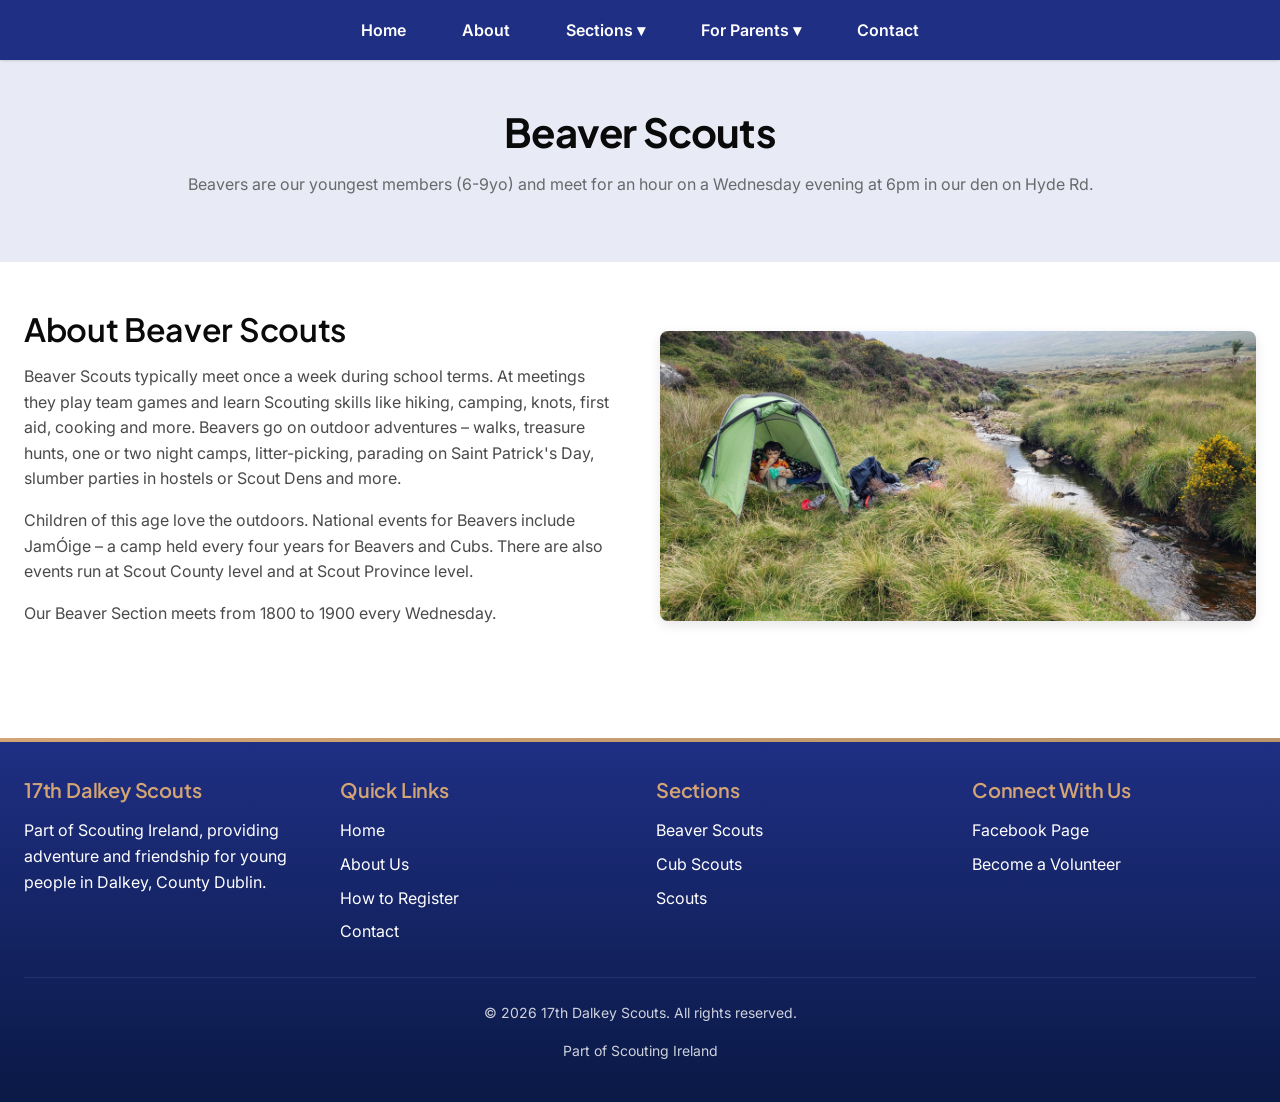
==== beaver-scouts.html @ eead5dc6 "first commit" ====
<!DOCTYPE html>
<html lang="en">
<head>
  <meta charset="UTF-8">
  <meta name="viewport" content="width=device-width, initial-scale=1.0">
  <meta name="description" content="Beaver Scouts at 17th Dalkey - Beavers are our youngest members (6-9yo) and meet for an hour on a Wednesday evening at 6pm in our den on Hyde Rd.">
  <meta name="keywords" content="Beaver Scouts, Dalkey Beavers, scouts age 6-8">
  <title>Beaver Scouts - 17th Dalkey Scouts</title>

  <!-- Favicon -->
  <link rel="icon" type="image/x-icon" href="images/favicon.ico">

  <!-- Fonts - Stripe-Level Typography -->
  <link rel="preconnect" href="https://fonts.googleapis.com">
  <link rel="preconnect" href="https://fonts.gstatic.com" crossorigin>
  <link href="https://fonts.googleapis.com/css2?family=Inter:wght@300;400;500;600;700&family=Plus+Jakarta+Sans:wght@400;500;600;700&display=swap" rel="stylesheet">

  <!-- CSS -->
  <link rel="stylesheet" href="css/main.css">
  <link rel="stylesheet" href="css/responsive.css">
</head>
<body>
  <!-- Header & Navigation -->
  <div id="header-placeholder"></div>

  <main role="main">
    <!-- Page Header -->
    <section class="section section--highlight">
      <div class="container text-center">
        <h1>Beaver Scouts</h1>
        <p class="text-muted">Beavers are our youngest members (6-9yo) and meet for an hour on a Wednesday evening at 6pm in our den on Hyde Rd.</p>
      </div>
    </section>

    <!-- About Beavers -->
    <section class="section">
      <div class="container">
        <div class="beaver-layout">
          <div class="beaver-content">
            <h2>About Beaver Scouts</h2>
            <p>Beaver Scouts typically meet once a week during school terms. At meetings they play team games and learn
            Scouting skills like hiking, camping, knots, first aid, cooking and more. Beavers go on outdoor adventures – walks,
            treasure hunts, one or two night camps, litter-picking, parading on Saint Patrick's Day, slumber parties in
            hostels or Scout Dens and more.</p>

            <p>Children of this age love the outdoors. National events for Beavers include JamÓige – a camp held every four
            years for Beavers and Cubs. There are also events run at Scout County level and at Scout Province level.</p>

            <p>Our Beaver Section meets from 1800 to 1900 every Wednesday.</p>
          </div>
          <div class="beaver-image">
            <img src="images/beavers.jpg" alt="Beaver Scouts in tent">
          </div>
        </div>
      </div>
      <style>
        .beaver-layout {
          display: grid;
          grid-template-columns: 1fr 1fr;
          gap: 40px;
          align-items: center;
        }
        .beaver-image img {
          width: 100%;
          height: auto;
          border-radius: var(--border-radius-lg);
          box-shadow: 0 4px 12px rgba(0,0,0,0.1);
        }
        @media (max-width: 768px) {
          .beaver-layout {
            grid-template-columns: 1fr;
            gap: 24px;
          }
          .beaver-image {
            order: -1;
          }
        }
      </style>
    </section>

  </main>

  <!-- Footer -->
  <div id="footer-placeholder"></div>

  <!-- JavaScript -->
  <script src="js/header-footer.js"></script>
  <script src="js/main.js"></script>
</body>
</html>
---- css/main.css ----
/* ===================================
   17th Dalkey Scouts - Main CSS
   Scout Traditional Theme
   =================================== */

/* ===================================
   CSS Custom Properties (Variables)
   =================================== */
:root {
  /* Colors - Stripe-Level Refined Palette */
  --color-primary: #1f2f84;
  --color-primary-dark: #0a1945;
  --color-secondary: #FFFFFF;
  --color-secondary-alt: #FAFAFA;
  --color-accent: #D4A574;
  --color-accent-dark: #B8956A;
  --color-highlight: #E8EAF6;
  --color-text: #0a0a0a;
  --color-text-primary: #0a0a0a;
  --color-text-secondary: #4a4a4a;
  --color-text-tertiary: #737373;
  --color-text-light: #424242;
  --color-border: #E0E0E0;
  --border-subtle: rgba(0, 0, 0, 0.06);
  --border-default: rgba(0, 0, 0, 0.1);
  --border-strong: rgba(0, 0, 0, 0.15);

  /* Subtle gradients */
  --gradient-primary: linear-gradient(135deg, #1f2f84 0%, #2a3f9a 100%);
  --gradient-subtle: linear-gradient(180deg, rgba(31, 47, 132, 0.02) 0%, transparent 100%);

  /* Typography - Stripe-Level Font Pairing */
  --font-display: 'Plus Jakarta Sans', -apple-system, BlinkMacSystemFont, 'Segoe UI', Roboto, sans-serif;
  --font-heading: 'Plus Jakarta Sans', -apple-system, BlinkMacSystemFont, 'Segoe UI', Roboto, sans-serif;
  --font-body: 'Inter', -apple-system, BlinkMacSystemFont, 'Segoe UI', Roboto, sans-serif;

  /* Typography Scale - Refined */
  --text-xs: 0.75rem;   /* 12px - captions, labels */
  --text-sm: 0.875rem;  /* 14px - secondary text */
  --text-base: 1rem;    /* 16px - body */
  --text-lg: 1.125rem;  /* 18px - lead paragraphs */
  --text-xl: 1.25rem;   /* 20px - card titles */
  --text-2xl: 1.5rem;   /* 24px - section headings */
  --text-3xl: 2rem;     /* 32px - page headings */
  --text-4xl: 2.5rem;   /* 40px - hero heading */
  --text-5xl: 3rem;     /* 48px - large hero */

  /* Font Weights - More granular */
  --font-light: 300;
  --font-normal: 400;
  --font-medium: 500;
  --font-semibold: 600;
  --font-bold: 700;

  /* Spacing */
  --spacing-xs: 0.5rem;
  --spacing-sm: 1rem;
  --spacing-md: 1.5rem;
  --spacing-lg: 2rem;
  --spacing-xl: 2.5rem;
  --spacing-2xl: 3rem;
  --spacing-hero: 4rem;

  /* Layout */
  --max-width: 1200px;
  --header-height: 60px;

  /* Border Radius - Refined */
  --radius-sm: 4px;   /* Small elements, badges */
  --radius-md: 6px;   /* Buttons, inputs */
  --radius-lg: 8px;   /* Cards */
  --radius-xl: 12px;  /* Large cards, hero elements */
  --border-radius: var(--radius-sm);
  --border-radius-lg: var(--radius-lg);

  /* Border Widths */
  --border-width: 1px;
  --border-width-strong: 1.5px;

  /* Multi-Layered Shadow System - Stripe-Level */
  --shadow-sm: 0 1px 2px 0 rgba(0, 0, 0, 0.05);
  --shadow-md: 0 1px 3px 0 rgba(0, 0, 0, 0.1), 0 1px 2px -1px rgba(0, 0, 0, 0.1);
  --shadow-lg: 0 4px 6px -1px rgba(0, 0, 0, 0.1), 0 2px 4px -2px rgba(0, 0, 0, 0.1);
  --shadow-xl: 0 10px 15px -3px rgba(0, 0, 0, 0.1), 0 4px 6px -4px rgba(0, 0, 0, 0.1);

  /* Colored shadows for depth */
  --shadow-primary: 0 4px 14px 0 rgba(31, 47, 132, 0.15);
  --shadow-accent: 0 4px 14px 0 rgba(212, 165, 116, 0.25);

  /* Sophisticated Easing Curves */
  --ease-out: cubic-bezier(0.16, 1, 0.3, 1);
  --ease-quick: cubic-bezier(0.2, 0, 0.13, 1);
  --ease-spring: cubic-bezier(0.34, 1.56, 0.64, 1);

  /* Transitions */
  --transition: all 0.3s var(--ease-out);
  --transition-quick: all 0.2s var(--ease-quick);
}

/* ===================================
   CSS Reset & Base Styles
   =================================== */
* {
  margin: 0;
  padding: 0;
  box-sizing: border-box;
}

html {
  scroll-behavior: smooth;
}

body {
  font-family: var(--font-body);
  font-size: var(--text-base);
  line-height: 1.6;
  color: var(--color-text-secondary);
  background-color: var(--color-secondary);
  -webkit-font-smoothing: antialiased;
  -moz-osx-font-smoothing: grayscale;
}

/* ===================================
   Stripe-Level Entrance Animations
   =================================== */

/* Fade up - for content sections */
@keyframes fadeUp {
  from {
    opacity: 0;
    transform: translateY(20px);
  }
  to {
    opacity: 1;
    transform: translateY(0);
  }
}

/* Fade in - for subtle elements */
@keyframes fadeIn {
  from {
    opacity: 0;
  }
  to {
    opacity: 1;
  }
}

/* Apply to sections */
.section {
  animation: fadeUp 0.6s var(--ease-out);
}

/* Stagger children - for card grids */
.programs > .card {
  animation: fadeUp 0.6s var(--ease-out) both;
}

.programs > .card:nth-child(1) { animation-delay: 0ms; }
.programs > .card:nth-child(2) { animation-delay: 100ms; }
.programs > .card:nth-child(3) { animation-delay: 200ms; }
.programs > .card:nth-child(4) { animation-delay: 300ms; }

/* Respect prefers-reduced-motion */
@media (prefers-reduced-motion: reduce) {
  *,
  *::before,
  *::after {
    animation-duration: 0.01ms !important;
    animation-iteration-count: 1 !important;
    transition-duration: 0.01ms !important;
  }
}

/* Typography - Stripe-Level Refined */
h1, h2, h3, h4, h5, h6 {
  font-family: var(--font-heading);
  font-weight: var(--font-bold);
  line-height: 1.2;
  color: var(--color-text-primary);
  margin-bottom: var(--spacing-sm);
  letter-spacing: -0.01em;
}

h1 {
  font-size: var(--text-4xl);
  font-weight: var(--font-bold);
  letter-spacing: -0.02em;
}
h2 {
  font-size: var(--text-3xl);
  font-weight: var(--font-semibold);
  letter-spacing: -0.01em;
}
h3 {
  font-size: var(--text-2xl);
  font-weight: var(--font-semibold);
}
h4 {
  font-size: var(--text-xl);
  font-weight: var(--font-semibold);
}
h5 {
  font-size: var(--text-lg);
  font-weight: var(--font-medium);
}
h6 {
  font-size: var(--text-base);
  font-weight: var(--font-medium);
}

p {
  margin-bottom: var(--spacing-sm);
}

a {
  color: var(--color-primary);
  text-decoration: none;
  transition: var(--transition-quick);
}

a:hover,
a:focus {
  color: var(--color-accent);
}

img {
  max-width: 100%;
  height: auto;
  display: block;
}

ul, ol {
  list-style: none;
  margin-bottom: var(--spacing-sm);
}

/* ===================================
   Layout & Container
   =================================== */
.container {
  width: 100%;
  max-width: var(--max-width);
  margin: 0 auto;
  padding: 0 var(--spacing-md);
}

.container--narrow {
  max-width: 800px;
}

.section {
  padding: var(--spacing-2xl) 0;
}

.section--alt {
  background-color: var(--color-secondary-alt);
  padding: var(--spacing-2xl) 0;
}

.section--highlight {
  background-color: var(--color-highlight);
}

/* ===================================
   Header & Navigation
   =================================== */
.header {
  background-color: var(--color-primary);
  color: var(--color-secondary);
  height: var(--header-height);
  position: sticky;
  top: 0;
  z-index: 1000;
  box-shadow: var(--shadow-md);
}

.header__container {
  display: flex;
  align-items: center;
  justify-content: center;
  height: 100%;
}

/* Navigation */
.nav {
  display: flex;
  align-items: center;
  justify-content: center;
  height: 100%;
}

.nav__list {
  display: flex;
  align-items: center;
  gap: var(--spacing-md);
  height: 100%;
  margin: 0;
  padding: 0;
}

.nav__item {
  display: flex;
  align-items: center;
  height: 100%;
  margin: 0;
  padding: 0;
}

.nav__link {
  color: var(--color-secondary);
  font-weight: var(--font-semibold);
  padding: 0 var(--spacing-sm);
  border-radius: var(--radius-md);
  transition: var(--transition-quick);
  line-height: 1.2;
  display: inline-flex;
  align-items: center;
  height: auto;
  transform: translateY(1px);
}

.nav__link:hover,
.nav__link:focus {
  background-color: rgba(255, 255, 255, 0.1);
  color: var(--color-accent);
}

.nav__toggle {
  display: none;
  flex-direction: column;
  gap: 4px;
  background: none;
  border: none;
  cursor: pointer;
  padding: var(--spacing-xs);
}

.nav__toggle span {
  display: block;
  width: 25px;
  height: 3px;
  background-color: var(--color-secondary);
  border-radius: 2px;
  transition: var(--transition-quick);
}

/* Dropdown */
.nav__item--dropdown {
  position: relative;
}

.nav__dropdown {
  position: absolute;
  top: 100%;
  left: 0;
  min-width: 220px;
  background-color: var(--color-secondary);
  border-radius: var(--radius-md);
  box-shadow: var(--shadow-lg);
  opacity: 0;
  visibility: hidden;
  transform: translateY(-10px);
  transition: var(--transition);
  padding: var(--spacing-sm) 0;
}

.nav__item--dropdown:hover .nav__dropdown,
.nav__item--dropdown:focus-within .nav__dropdown {
  opacity: 1;
  visibility: visible;
  transform: translateY(0);
}

.nav__dropdown-item {
  display: block;
  padding: var(--spacing-xs) var(--spacing-md);
  color: var(--color-text-secondary);
  transition: var(--transition-quick);
  white-space: nowrap;
}

.nav__dropdown-item:hover,
.nav__dropdown-item:focus {
  background-color: var(--color-highlight);
  color: var(--color-primary);
}

/* ===================================
   Hero Section - Stripe-Level Refinement
   =================================== */
.hero {
  background:
    linear-gradient(rgba(31, 47, 132, 0.75), rgba(31, 47, 132, 0.75)),
    url('../images/20180507_060626-scaled-e1653075268190.jpg');
  background-size: cover;
  background-position: center;
  color: var(--color-secondary);
  padding: var(--spacing-hero) 0;
  text-align: center;
  position: relative;
  overflow: hidden;
}

.hero::before {
  display: none;
}

.hero__content {
  position: relative;
  z-index: 1;
}

.hero__logo {
  max-width: 200px;
  margin: 0 auto var(--spacing-md);
}

.hero__title {
  font-family: var(--font-display);
  font-size: var(--text-5xl);
  font-weight: var(--font-bold);
  letter-spacing: -0.02em;
  line-height: 1.2;
  color: var(--color-secondary);
  margin-bottom: var(--spacing-sm);
  text-shadow: 0 2px 8px rgba(0, 0, 0, 0.1);
}

.hero__tagline {
  font-family: var(--font-body);
  font-size: var(--text-xl);
  font-weight: var(--font-normal);
  opacity: 0.95;
  max-width: 600px;
  margin: 0 auto var(--spacing-lg);
  line-height: 1.5;
}

.hero__cta {
  display: inline-block;
  background-color: var(--color-accent);
  color: var(--color-secondary);
  padding: var(--spacing-sm) var(--spacing-lg);
  border-radius: var(--radius-md);
  font-weight: var(--font-semibold);
  transition: var(--transition-quick);
  border: 2px solid var(--color-accent);
}

.hero__cta:hover,
.hero__cta:focus {
  background-color: var(--color-accent-dark);
  border-color: var(--color-accent-dark);
  color: var(--color-secondary);
}

/* ===================================
   Cards - Stripe-Level Refinement
   =================================== */
.card {
  background-color: var(--color-secondary);
  border-radius: var(--radius-lg);
  padding: 2rem;
  border: var(--border-width) solid var(--border-subtle);
  box-shadow:
    0 1px 3px rgba(0, 0, 0, 0.05),
    0 1px 2px rgba(0, 0, 0, 0.05);
  transition: all 0.3s var(--ease-out);
  height: 100%;
  position: relative;
  overflow: hidden;
  display: flex;
  flex-direction: column;
}

/* Subtle top highlight */
.card::before {
  content: '';
  position: absolute;
  top: 0;
  left: 0;
  right: 0;
  height: 1px;
  background: linear-gradient(90deg,
    transparent,
    rgba(31, 47, 132, 0.1),
    transparent);
  z-index: 2;
}

.card:hover {
  box-shadow:
    0 4px 6px rgba(0, 0, 0, 0.04),
    0 12px 24px rgba(0, 0, 0, 0.04);
  transform: translateY(-4px);
  border-color: rgba(31, 47, 132, 0.1);
}

/* Card Image */
.card__image-wrapper {
  width: 100%;
  height: 200px;
  overflow: hidden;
  border-radius: var(--radius-md);
  margin-bottom: var(--spacing-md);
  position: relative;
}

.card__image {
  width: 100%;
  height: 100%;
  object-fit: cover;
  transition: transform 0.4s var(--ease-out);
}

.card:hover .card__image {
  transform: scale(1.05);
}

.card__title {
  font-family: var(--font-heading);
  font-size: var(--text-xl);
  font-weight: var(--font-semibold);
  color: var(--color-text-primary);
  margin-bottom: var(--spacing-sm);
  letter-spacing: -0.01em;
}

.card__content {
  font-size: var(--text-base);
  line-height: 1.6;
  color: var(--color-text-secondary);
  flex-grow: 1;
}

.card__meta {
  display: flex;
  justify-content: center;
  gap: var(--spacing-md);
  margin-top: var(--spacing-md);
  padding-top: var(--spacing-md);
  border-top: var(--border-width) solid var(--border-default);
  font-size: var(--text-sm);
  color: var(--color-text-tertiary);
}

.card__meta-item {
  display: flex;
  align-items: center;
  gap: var(--spacing-xs);
}

.card__link {
  display: inline-block;
  margin-top: var(--spacing-md);
  color: var(--color-primary);
  font-weight: var(--font-semibold);
  transition: var(--transition-quick);
}

.card__link:hover,
.card__link:focus {
  color: var(--color-accent);
}

/* ===================================
   Program Grid
   =================================== */
.programs {
  display: grid;
  grid-template-columns: repeat(auto-fit, minmax(300px, 1fr));
  gap: 1.5rem;
  margin-top: var(--spacing-lg);
}

.program-card {
  text-align: center;
}

.program-card__icon {
  font-size: 3rem;
  margin-bottom: var(--spacing-sm);
}

.program-card__age {
  display: inline-block;
  background-color: var(--color-highlight);
  color: var(--color-primary);
  padding: var(--spacing-xs) var(--spacing-sm);
  border-radius: var(--radius-xl);
  font-size: var(--text-sm);
  font-weight: var(--font-semibold);
  margin-bottom: var(--spacing-sm);
}

/* ===================================
   Buttons - Stripe-Level Interactions
   =================================== */
.btn {
  display: inline-block;
  padding: var(--spacing-sm) var(--spacing-lg);
  border-radius: var(--radius-md);
  font-weight: var(--font-semibold);
  text-align: center;
  transition: all 0.2s var(--ease-out);
  border: 2px solid transparent;
  cursor: pointer;
  position: relative;
  overflow: hidden;
}

.btn--primary {
  background-color: var(--color-primary);
  color: var(--color-secondary);
  border-color: var(--color-primary);
}

.btn--primary:hover,
.btn--primary:focus {
  box-shadow: var(--shadow-primary);
  transform: translateY(-1px);
  background-color: var(--color-primary-dark);
  border-color: var(--color-primary-dark);
  color: var(--color-secondary);
}

.btn--primary:active {
  transform: translateY(0);
  transition: all 0.1s var(--ease-quick);
  box-shadow: 0 1px 2px rgba(31, 47, 132, 0.2);
}

/* Button spacing */
.btn + .btn {
  margin-left: var(--spacing-md);
}

/* Button spacing at section ends */
.section .text-center > .btn:last-child {
  margin-bottom: var(--spacing-md);
}

.btn--accent {
  background-color: var(--color-accent);
  color: var(--color-secondary);
  border-color: var(--color-accent);
}

.btn--accent:hover,
.btn--accent:focus {
  box-shadow: var(--shadow-accent);
  transform: translateY(-1px);
  background-color: var(--color-accent-dark);
  border-color: var(--color-accent-dark);
  color: var(--color-secondary);
}

.btn--accent:active {
  transform: translateY(0);
  transition: all 0.1s var(--ease-quick);
  box-shadow: 0 1px 2px rgba(212, 165, 116, 0.2);
}

.btn--outline {
  background-color: transparent;
  color: var(--color-primary);
  border-color: var(--color-primary);
}

.btn--outline:hover,
.btn--outline:focus {
  box-shadow: var(--shadow-primary);
  transform: translateY(-1px);
  background-color: var(--color-primary);
  color: var(--color-secondary);
}

.btn--outline:active {
  transform: translateY(0);
  transition: all 0.1s var(--ease-quick);
  box-shadow: 0 1px 2px rgba(31, 47, 132, 0.15);
}

/* Focus states - visible but professional */
.btn:focus, input:focus {
  outline: none;
  box-shadow: 0 0 0 3px rgba(31, 47, 132, 0.1);
}

/* ===================================
   Facebook Feed Section
   =================================== */
/* ===================================
   Footer
   =================================== */
.footer {
  background: linear-gradient(180deg, var(--color-primary) 0%,
              var(--color-primary-dark) 100%);
  color: var(--color-secondary);
  padding: var(--spacing-xl) 0 var(--spacing-md);
  margin-top: var(--spacing-2xl);
  position: relative;
}

.footer::before {
  content: '';
  position: absolute;
  top: 0;
  left: 0;
  right: 0;
  height: 4px;
  background: linear-gradient(90deg, var(--color-accent) 0%,
              var(--color-accent-dark) 100%);
}

.footer__content {
  display: grid;
  grid-template-columns: repeat(auto-fit, minmax(250px, 1fr));
  gap: var(--spacing-lg);
  margin-bottom: var(--spacing-lg);
}

.footer__section-title {
  font-family: var(--font-heading);
  font-size: var(--text-xl);
  font-weight: var(--font-semibold);
  margin-bottom: var(--spacing-sm);
  color: var(--color-accent);
}

.footer__links {
  display: flex;
  flex-direction: column;
  gap: var(--spacing-xs);
}

.footer__link {
  color: var(--color-secondary);
  transition: var(--transition-quick);
  position: relative;
}

.footer__link::after {
  content: '';
  position: absolute;
  bottom: -2px;
  left: 0;
  width: 0;
  height: 2px;
  background-color: var(--color-accent);
  transition: width 0.3s var(--ease-out);
}

.footer__link:hover,
.footer__link:focus {
  color: var(--color-accent);
}

.footer__link:hover::after {
  width: 100%;
}

.footer__bottom {
  text-align: center;
  padding-top: var(--spacing-md);
  border-top: 1px solid rgba(255, 255, 255, 0.1);
  font-size: 0.875rem;
  opacity: 0.8;
}

/* ===================================
   Utility Classes
   =================================== */
.text-center {
  text-align: center;
}

.text-muted {
  color: var(--color-text-secondary);
  opacity: 0.8;
}

/* Spacing for text-centered content */
.text-center .mb-lg {
  margin-bottom: var(--spacing-lg);
}

.mt-md { margin-top: var(--spacing-md); }
.mt-lg { margin-top: var(--spacing-lg); }
.mt-xl { margin-top: var(--spacing-xl); }
.mt-2xl { margin-top: var(--spacing-2xl); }

.mb-md { margin-bottom: var(--spacing-md); }
.mb-lg { margin-bottom: var(--spacing-lg); }
.mb-xl { margin-bottom: var(--spacing-xl); }

/* Vertical spacing - xs size */
.mt-xs { margin-top: var(--spacing-xs); }
.mb-xs { margin-bottom: var(--spacing-xs); }

/* Horizontal spacing */
.mx-xs { margin-left: var(--spacing-xs); margin-right: var(--spacing-xs); }
.mx-sm { margin-left: var(--spacing-sm); margin-right: var(--spacing-sm); }
.mx-md { margin-left: var(--spacing-md); margin-right: var(--spacing-md); }

.ml-xs { margin-left: var(--spacing-xs); }
.mr-xs { margin-right: var(--spacing-xs); }

/* Padding utilities */
.px-xs { padding-left: var(--spacing-xs); padding-right: var(--spacing-xs); }
.px-sm { padding-left: var(--spacing-sm); padding-right: var(--spacing-sm); }
.px-md { padding-left: var(--spacing-md); padding-right: var(--spacing-md); }

.hidden {
  display: none !important;
}

.sr-only {
  position: absolute;
  width: 1px;
  height: 1px;
  padding: 0;
  margin: -1px;
  overflow: hidden;
  clip: rect(0, 0, 0, 0);
  white-space: nowrap;
  border: 0;
}
---- css/responsive.css ----
/* ===================================
   17th Dalkey Scouts - Responsive CSS
   Mobile-First Design
   =================================== */

/* ===================================
   Small Devices (phones, 576px and up)
   =================================== */
@media (max-width: 767px) {
  :root {
    --header-height: 60px;
  }

  h1 { font-size: var(--text-3xl); }
  h2 { font-size: var(--text-2xl); }
  h3 { font-size: var(--text-xl); }

  .container {
    padding: 0 var(--spacing-sm);
  }

  /* Mobile Navigation */
  .nav__toggle {
    display: flex;
  }

  /* Mobile Header Logo */
  .header__logo img {
    height: 80px;
  }

  .header__logo-text {
    font-size: 1.2rem;
  }

  .nav__list {
    position: fixed;
    top: var(--header-height);
    left: 0;
    right: 0;
    flex-direction: column;
    background-color: var(--color-primary);
    padding: var(--spacing-md);
    gap: 0;
    max-height: calc(100vh - var(--header-height));
    overflow-y: auto;
    transform: translateX(-100%);
    transition: transform 0.3s var(--ease-out);
  }

  .nav__list--active {
    transform: translateX(0);
  }

  .nav__item {
    width: 100%;
    border-bottom: 1px solid rgba(255, 255, 255, 0.1);
  }

  .nav__link {
    display: block;
    padding: var(--spacing-sm);
    width: 100%;
  }

  /* Mobile Dropdown */
  .nav__dropdown {
    position: static;
    box-shadow: none;
    opacity: 1;
    visibility: visible;
    transform: none;
    background-color: rgba(255, 255, 255, 0.05);
    padding: 0;
    display: none;
  }

  .nav__dropdown--active {
    display: block;
  }

  .nav__dropdown-item {
    padding-left: var(--spacing-lg);
  }

  /* Hero */
  .hero {
    padding: var(--spacing-lg) 0;
  }

  .hero__title {
    font-size: var(--text-4xl);
  }

  .hero__tagline {
    font-size: var(--text-lg);
  }

  .hero__logo {
    max-width: 150px;
  }

  .hero {
    padding: 60px 0;
  }

  /* Programs Grid */
  .programs {
    grid-template-columns: 1fr;
    gap: var(--spacing-md);
  }

  /* Card Images on Mobile */
  .card__image-wrapper {
    height: 180px;
  }

  .card {
    padding: 1.5rem;
  }

  /* Facebook Feed */
  .facebook-feed {
    margin: var(--spacing-lg) 0;
  }

  .facebook-feed__container {
    padding: var(--spacing-sm);
  }

  /* Footer */
  .footer__content {
    grid-template-columns: 1fr;
    gap: var(--spacing-md);
  }

  /* Buttons */
  .btn {
    width: 100%;
    padding: var(--spacing-sm) var(--spacing-md);
  }

  .btn + .btn {
    margin-left: 0;
    margin-top: var(--spacing-sm);
  }

  /* Section spacing */
  .section {
    padding: var(--spacing-lg) 0;
  }
}

/* ===================================
   Medium Devices (tablets, 768px and up)
   =================================== */
@media (min-width: 768px) and (max-width: 1023px) {
  h1 { font-size: var(--text-4xl); }
  h2 { font-size: var(--text-3xl); }

  .programs {
    grid-template-columns: repeat(2, 1fr);
  }
}

/* ===================================
   Large Devices (desktops, 1024px and up)
   =================================== */
@media (min-width: 1024px) {
  .hero__title {
    font-size: var(--text-5xl);
  }

  .hero__tagline {
    font-size: var(--text-xl);
  }
}

/* ===================================
   Extra Large Devices (large desktops, 1280px and up)
   =================================== */
@media (min-width: 1280px) {
  .container {
    max-width: 1400px;
  }
}

/* ===================================
   Touch Device Optimizations
   =================================== */
@media (hover: none) and (pointer: coarse) {
  .nav__link,
  .btn,
  .card__link {
    min-height: 44px;
    display: inline-flex;
    align-items: center;
  }

  .nav__dropdown {
    transition: none;
  }
}

/* ===================================
   Print Styles
   =================================== */
@media print {
  .header,
  .footer,
  .hero__cta,
  .nav,
  .facebook-feed,
  .btn {
    display: none !important;
  }

  body {
    font-size: 12pt;
    line-height: 1.5;
    color: #000;
  }

  .card {
    break-inside: avoid;
    box-shadow: none;
    border: 1px solid #ddd;
  }

  a {
    color: #000;
    text-decoration: underline;
  }

  a[href^="http"]::after {
    content: " (" attr(href) ")";
    font-size: 0.8em;
  }
}

/* ===================================
   Reduced Motion
   =================================== */
@media (prefers-reduced-motion: reduce) {
  *,
  *::before,
  *::after {
    animation-duration: 0.01ms !important;
    animation-iteration-count: 1 !important;
    transition-duration: 0.01ms !important;
  }
}

/* ===================================
   High Contrast Mode
   =================================== */
@media (prefers-contrast: high) {
  :root {
    --color-border: #000;
  }

  .card {
    border-width: 2px;
  }

  .btn {
    border-width: 2px;
  }
}
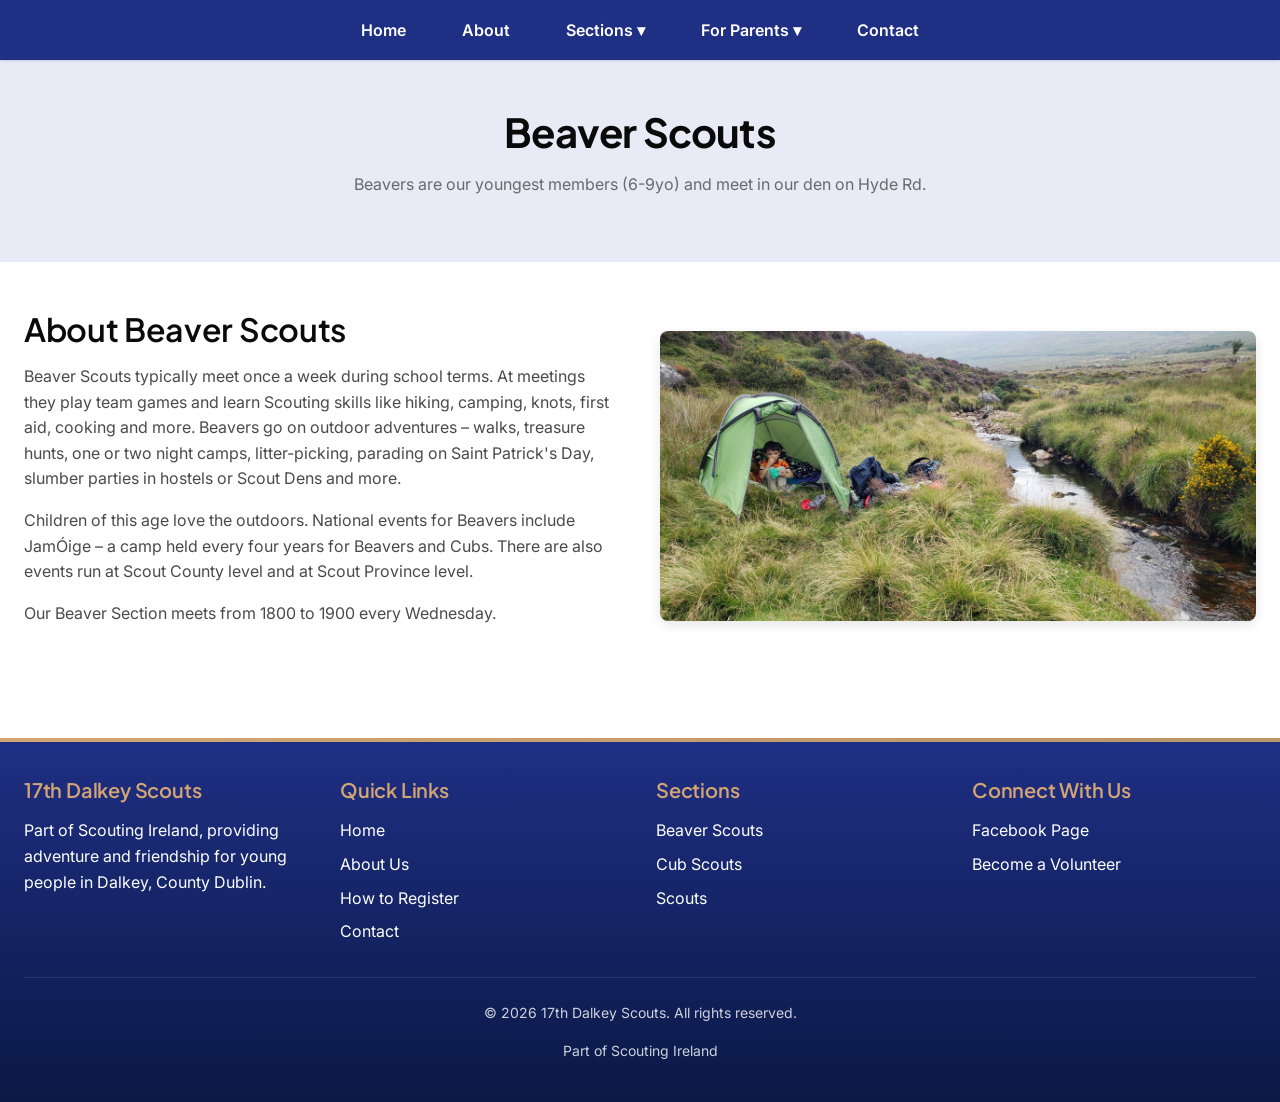
==== commit 4a70f2b3: "Updated references to ventures now that the section is open" ====
--- a/beaver-scouts.html
+++ b/beaver-scouts.html
@@ -28,7 +28,7 @@
     <section class="section section--highlight">
       <div class="container text-center">
         <h1>Beaver Scouts</h1>
-        <p class="text-muted">Beavers are our youngest members (6-9yo) and meet for an hour on a Wednesday evening at 6pm in our den on Hyde Rd.</p>
+        <p class="text-muted">Beavers are our youngest members (6-9yo) and meet in our den on Hyde Rd.</p>
       </div>
     </section>
 
--- a/css/main.css
+++ b/css/main.css
@@ -334,6 +334,8 @@
   border: none;
   cursor: pointer;
   padding: var(--spacing-xs);
+  position: relative;
+  z-index: 10000;
 }
 
 .nav__toggle span {
--- a/css/responsive.css
+++ b/css/responsive.css
@@ -19,9 +19,93 @@
     padding: 0 var(--spacing-sm);
   }
 
+  /* Mobile Header */
+  .header {
+    position: sticky;
+  }
+
+  .header__container {
+    justify-content: flex-start;
+  }
+
   /* Mobile Navigation */
   .nav__toggle {
     display: flex;
+  }
+
+  /* Hide desktop nav on mobile */
+  .nav {
+    display: none;
+  }
+
+  /* Mobile Navigation */
+  .mobile-nav {
+    display: none;
+    background-color: var(--color-primary);
+    padding: var(--spacing-md);
+  }
+
+  .mobile-nav--active {
+    display: block;
+  }
+
+  .mobile-nav__list {
+    list-style: none;
+    margin: 0;
+    padding: 0;
+    display: flex;
+    flex-direction: column;
+    gap: 0;
+  }
+
+  .mobile-nav__item {
+    border-bottom: 1px solid rgba(255, 255, 255, 0.1);
+  }
+
+  .mobile-nav__link {
+    display: block;
+    padding: var(--spacing-sm);
+    color: var(--color-secondary);
+    text-decoration: none;
+    font-weight: var(--font-semibold);
+    transition: background-color 0.2s;
+    background-color: transparent;
+    border: none;
+    width: 100%;
+    text-align: left;
+    font-family: var(--font-body);
+    font-size: var(--text-base);
+  }
+
+  .mobile-nav__link:hover {
+    background-color: rgba(255, 255, 255, 0.1);
+  }
+
+  /* Mobile Dropdown */
+  .mobile-nav__dropdown {
+    display: none;
+    list-style: none;
+    margin: 0;
+    padding: 0;
+    background-color: rgba(0, 0, 0, 0.2);
+  }
+
+  .mobile-nav__dropdown--active {
+    display: block;
+  }
+
+  .mobile-nav__sublink {
+    display: block;
+    padding: var(--spacing-sm) var(--spacing-sm) var(--spacing-sm) var(--spacing-lg);
+    color: var(--color-secondary);
+    text-decoration: none;
+    font-weight: var(--font-medium);
+    transition: background-color 0.2s;
+    background-color: transparent;
+  }
+
+  .mobile-nav__sublink:hover {
+    background-color: rgba(255, 255, 255, 0.1);
   }
 
   /* Mobile Header Logo */
@@ -44,12 +128,11 @@
     gap: 0;
     max-height: calc(100vh - var(--header-height));
     overflow-y: auto;
-    transform: translateX(-100%);
-    transition: transform 0.3s var(--ease-out);
+    display: none;
   }
 
   .nav__list--active {
-    transform: translateX(0);
+    display: flex;
   }
 
   .nav__item {
@@ -267,3 +350,16 @@
     border-width: 2px;
   }
 }
+
+/* ===================================
+   Desktop - Show desktop nav, hide mobile nav
+   =================================== */
+@media (min-width: 768px) {
+  .mobile-nav {
+    display: none !important;
+  }
+
+  .nav {
+    display: flex;
+  }
+}
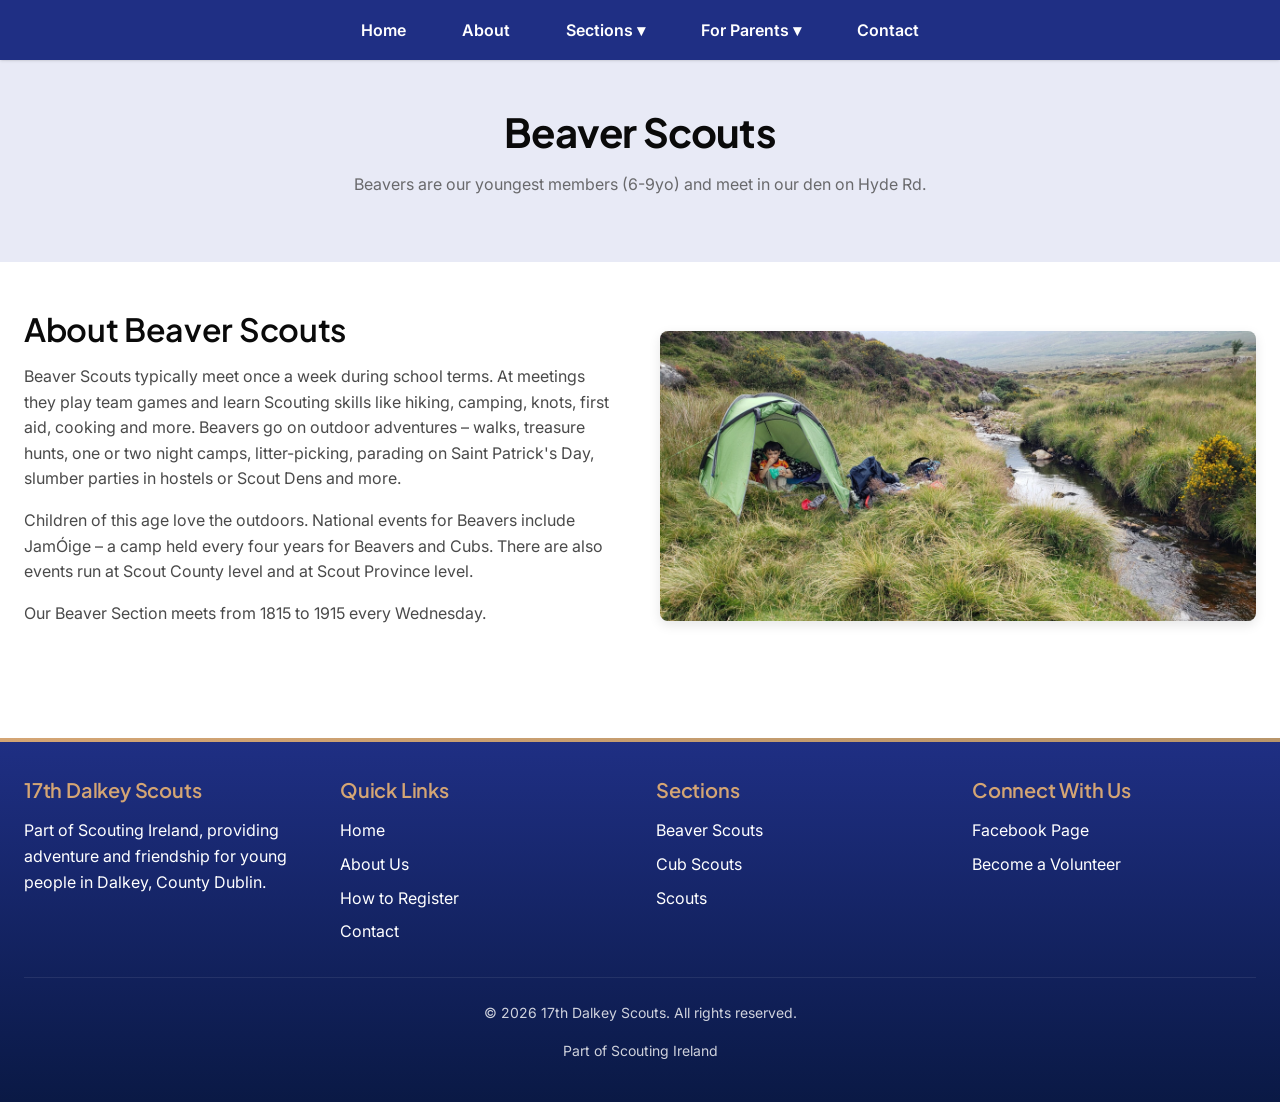
==== commit a1c8915a: "updating times for beavers and scouts" ====
--- a/beaver-scouts.html
+++ b/beaver-scouts.html
@@ -3,7 +3,7 @@
 <head>
   <meta charset="UTF-8">
   <meta name="viewport" content="width=device-width, initial-scale=1.0">
-  <meta name="description" content="Beaver Scouts at 17th Dalkey - Beavers are our youngest members (6-9yo) and meet for an hour on a Wednesday evening at 6pm in our den on Hyde Rd.">
+  <meta name="description" content="Beaver Scouts at 17th Dalkey - Beavers are our youngest members (6-9yo) and meet for an hour on a Wednesday evening at 6:15pm in our den on Hyde Rd.">
   <meta name="keywords" content="Beaver Scouts, Dalkey Beavers, scouts age 6-8">
   <title>Beaver Scouts - 17th Dalkey Scouts</title>
 
@@ -46,7 +46,7 @@
             <p>Children of this age love the outdoors. National events for Beavers include JamÓige – a camp held every four
             years for Beavers and Cubs. There are also events run at Scout County level and at Scout Province level.</p>
 
-            <p>Our Beaver Section meets from 1800 to 1900 every Wednesday.</p>
+            <p>Our Beaver Section meets from 1815 to 1915 every Wednesday.</p>
           </div>
           <div class="beaver-image">
             <img src="images/beavers.jpg" alt="Beaver Scouts in tent">
